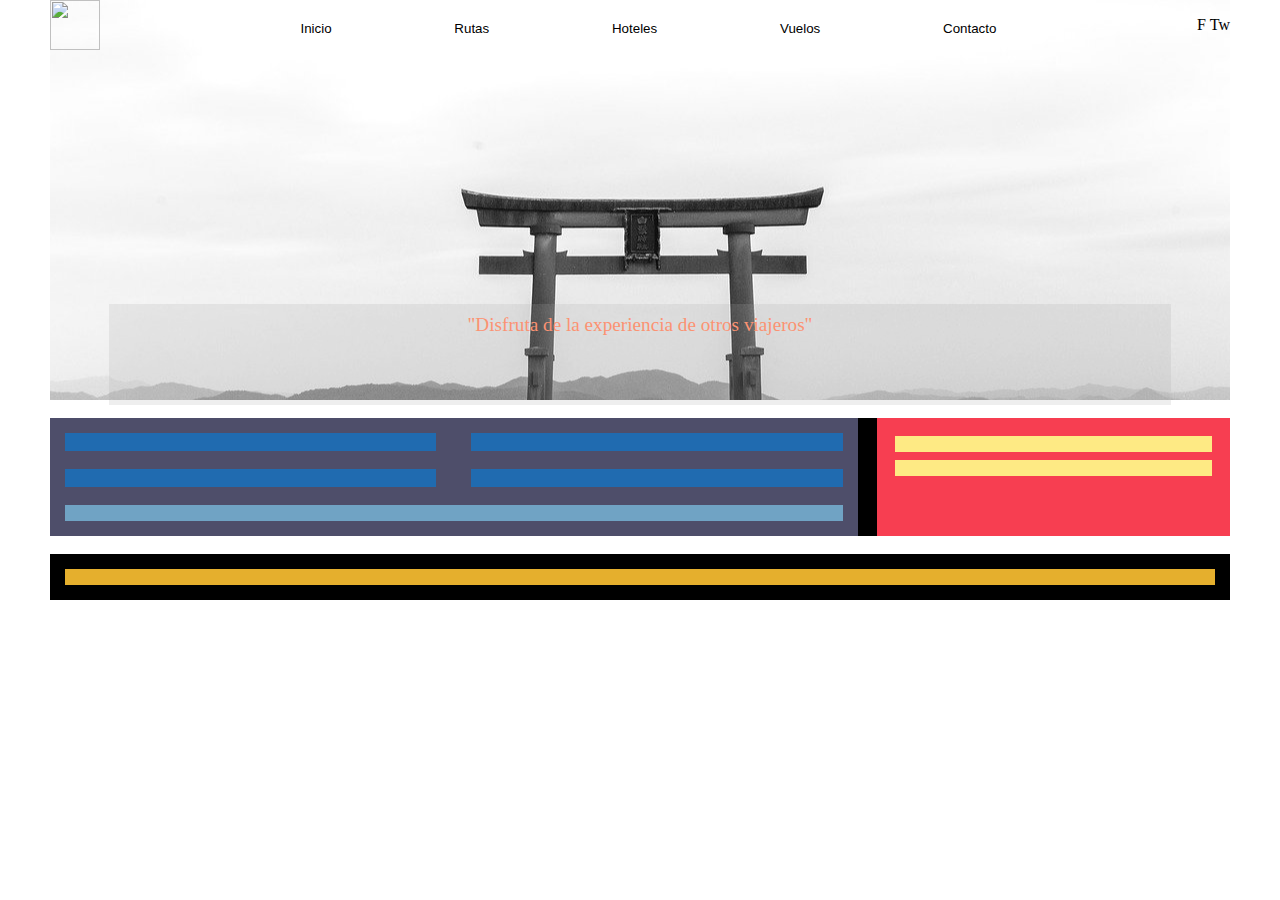
==== Level2/index.html @ e60f92c8 "Add Levels 1 and 2 to Sprint 1" ====
<!DOCTYPE html>
<html>
  <head>
    <meta name="viewport" content="width=device-width, initial-scale=1">
    <link rel="stylesheet" href="styles.css"/>
  </head>
    <body>

                <div class="orange-box">
                    <div class="orange-content"></div>
                </div>
            </header>

        <div class="container">
            <header class="bkg-img">
                <div class="top-bar">
                    <div class="logo"><img src="/images/logo.png" class="logo" height="50" width="50"></div>
                    <nav class="buttons">
                        <button>Inicio</button>
                        <button>Rutas</button>
                        <button>Hoteles</button>
                        <button>Vuelos</button>
                        <button>Contacto</button>
                    </nav>
                    <nav class="social">
                        <p>F</p>&nbsp;
                        <p>Tw</p>
                    </nav>   
                </div>    
                <div class="transparent-box">
                    <div class="orange-text">
                        <h3>"Disfruta de la experiencia de otros viajeros"</h3>
                    </div>
                </div>
            </header> &nbsp;
            <div class="black-box-2">
                <section class="dark-grey-box">
                    <div class="rows">
                        <article class="dark-blue-content"></article>&nbsp;
                        <article class="dark-blue-content"></article>
                    </div>&nbsp;
                    <div class="rows">
                        <article class="dark-blue-content"></article>&nbsp;
                        <article class="dark-blue-content"></article>
                    </div>&nbsp;
                    <div class="light-blue-content"></div>
                </section>&nbsp;
                <aside class="red-box">
                    <div class="yellow-content"></div>
                    <div class="yellow-content"></div>
                </aside>
            </main> 
            </div>
            &nbsp;
            <footer class="black-box-3">
                <div class="mustard-content"></div>
            </footer>
            
        </div>
    </body>
</html>
---- Level2/styles.css ----
/*  Adapted for Desktop  */

body {
    margin: 0;
    padding: 0;
}
.container {
    max-width: 1200px;
    border-left: solid 50px white;
    border-right: solid 50px white;
}

.logo {
    background: none;
}

.bkg-img {
    background-image: url("images/header.jpg");
    background-position:center;
    width: auto;
    height: 25rem;
}

.top-bar {
    display: flex;
    justify-content: space-between;
    
}

.buttons {
    margin-top: 20px;
    text-align: center;
    width: 60%;
    display: flex;
    justify-content: space-between;
    align-items: flex-start;
}

button {
    background: none;
    border: none;
}

.social {
    display: flex;
}

.transparent-box {
    margin-left: auto;
    margin-right: auto;
    position: relative;
    height: auto;
    background: rgba(169,169,169,0.2);
    padding-bottom: 50px;
    width: 90%;
    margin-top: 250px;
}

.orange-text h3 {
    color: rgb(252, 146, 114);
    padding-top: 10px;
    text-align: center;
    font-family:Georgia, 'Times New Roman', Times, serif;
    font-size: larger;
    font-weight: 200;
}

.black-box-2 {
    display: flex;
    background: black;
}

.dark-grey-box {
    width: 70%;
    background: #4E4E6A;
    justify-content: space-around;  
    padding: 15px
}

.red-box {
    width: 30%;
    display: block;
    text-align: center;
    background: #F73E51;
    padding: 10px;
    border-left: solid black 15px;
}

.rows {
    display: flex;
    gap: 2%;
}

.dark-blue-content {
    background: #206BB0;
    padding: 8px;
    width: 100%;
}

.light-blue-content {
    background: #70A3C4;
    padding: 8px;
}

.yellow-content {
    background: #FEEA84;
    margin: 8px;;
    padding: 8px;
    width: 100;

}

.black-box-3 {
    background: black;
    padding: 15px;
}

.mustard-content {
    background: #E5AF2D;
    padding: 8px;
}

/* LEVEL 1 - Ex2 => Adapted for tablet: */

 @media only screen and (max-width: 720px) {
    .black-box-2 {
        background-color: #FEFF03;
        display: block;
    }

    .dark-grey-box {
        width: auto;
    }

    .red-box {
        border: none;
        width: auto;
    }
} 

/* LEVEL 1 - Ex3 => Adapted for mobile: */

@media only screen and (max-width: 600px) {

    .black-box {
        padding: 35px;
    }

    .dark-blue-box {
        padding: 35px;
        justify-content:space-around;
        flex-direction: column;
        margin-bottom: 20px;
    }

    .logo {
        width: auto;
        padding: 20px;
        margin-bottom: 15px;
    }

    .menu {
        width: auto;
        padding: 20px;
        margin-bottom: 15px;
    }

    .social {
        width: auto;
        padding: 20px;
    }

    .orange-box {
        padding: 40px;
    }

    .orange-content {
        padding: 18px;
    }
    
    .black-box-2 {
        background-color: #FEE228;
        padding: 35px;
        display:block;
        }

    .dark-grey-box {
        background: #0A506F;
        padding: 40px;
        margin-bottom: 40px;;
        width: auto;
    }
        
    .dark-blue-content {
            background-color: #62959C;
            width: auto;
            margin: 8px;
            padding: 18px;
        }
        
        .light-blue-content {
            background-color: #A3DDCB;
            padding: 18px;
            margin: 8px;
        }
        
        .red-box {
            background-color: #FD7B54;
            width: auto;
            padding: 25px;
            border: none;
        }
        
        .yellow-content {
            background-color: #FDB36B;
            margin: 15px;
            padding: 18px;
        }
        
        .black-box-3 {
            padding: 35px;
        }
        .mustard-content {
            background: #FDC764;
            padding: 18px;
        }
    
        .rows {
            flex-direction: column;
        }
}
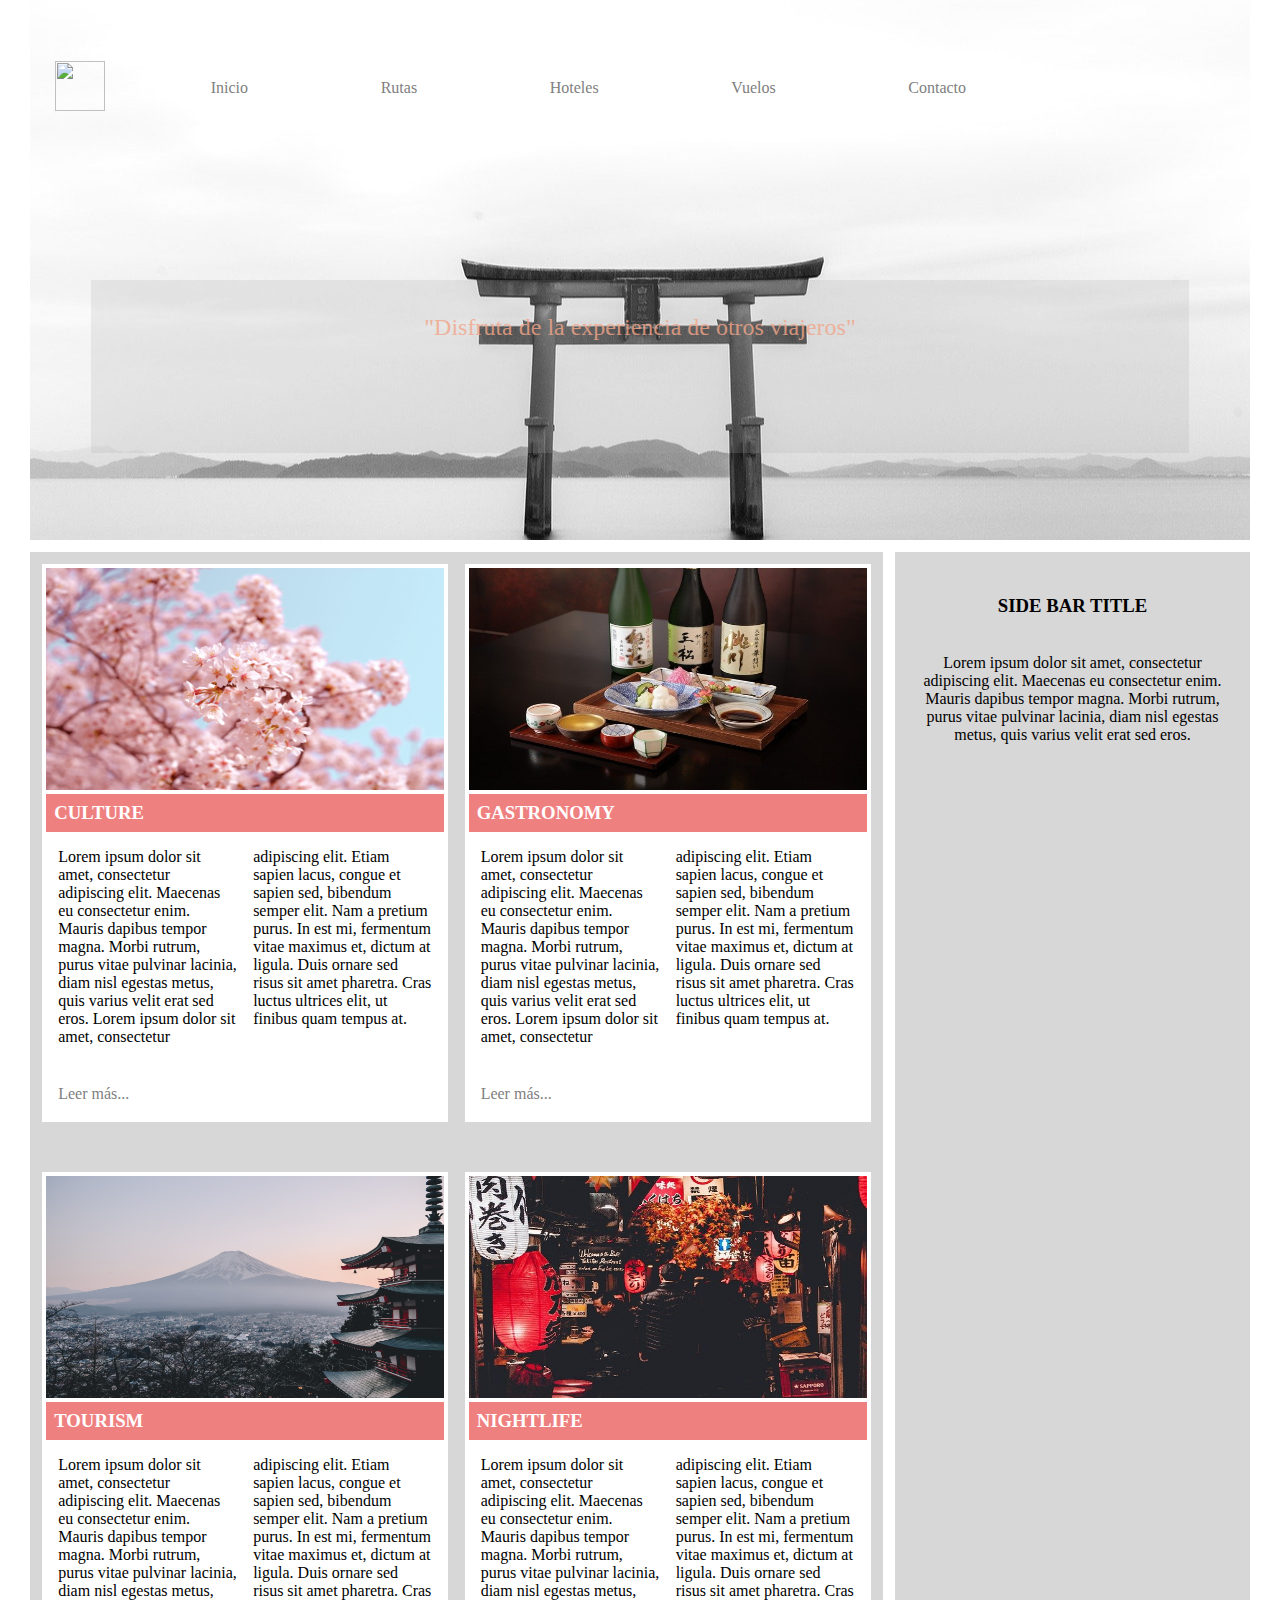
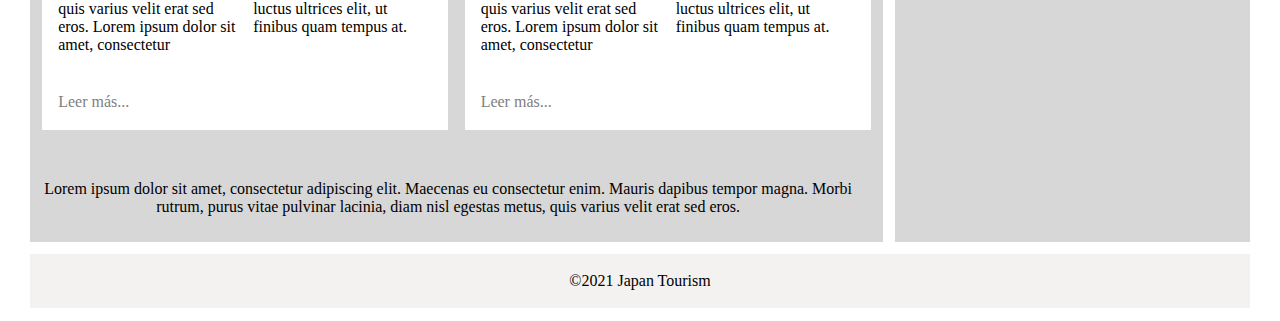
==== commit aa81c571: "update Japanese Tourist Website with content and images" ====
--- a/Level2/index.html
+++ b/Level2/index.html
@@ -3,59 +3,82 @@
   <head>
     <meta name="viewport" content="width=device-width, initial-scale=1">
     <link rel="stylesheet" href="styles.css"/>
+    
   </head>
     <body>
 
-                <div class="orange-box">
-                    <div class="orange-content"></div>
-                </div>
-            </header>
 
         <div class="container">
-            <header class="bkg-img">
-                <div class="top-bar">
+            <header class="header">
+                <div class="nav-bar">
                     <div class="logo"><img src="/images/logo.png" class="logo" height="50" width="50"></div>
-                    <nav class="buttons">
-                        <button>Inicio</button>
-                        <button>Rutas</button>
-                        <button>Hoteles</button>
-                        <button>Vuelos</button>
-                        <button>Contacto</button>
+                    <nav class="nav-links">
+                            <ul class="nav-pages">
+                                <li><a href=""><i class="fa-solid fa-house"></i> Inicio</a></li>
+                                <li><a href=""><i class="fa-solid fa-map"></i> Rutas</a></li>
+                                <li><a href=""><i class="fa-solid fa-square-h"></i> Hoteles</a></li>
+                                <li><a href=""><i class="fa-solid fa-plane"></i> Vuelos</a></li>
+                                <li><a href=""><i class="fa-solid fa-envelope-open"></i> Contacto</a></li>
+                            </ul>
+                            <ul class="nav-social">
+                                <li><a href=""><i class="fa-brands fa-square-facebook"></i></a></li>
+                                <li><a href=""><i class="fa-brands fa-x-twitter"></i></a></li> 
+                            </ul>
                     </nav>
-                    <nav class="social">
-                        <p>F</p>&nbsp;
-                        <p>Tw</p>
-                    </nav>   
-                </div>    
-                <div class="transparent-box">
-                    <div class="orange-text">
-                        <h3>"Disfruta de la experiencia de otros viajeros"</h3>
                     </div>
-                </div>
-            </header> &nbsp;
-            <div class="black-box-2">
-                <section class="dark-grey-box">
-                    <div class="rows">
-                        <article class="dark-blue-content"></article>&nbsp;
-                        <article class="dark-blue-content"></article>
-                    </div>&nbsp;
-                    <div class="rows">
-                        <article class="dark-blue-content"></article>&nbsp;
-                        <article class="dark-blue-content"></article>
-                    </div>&nbsp;
-                    <div class="light-blue-content"></div>
-                </section>&nbsp;
-                <aside class="red-box">
-                    <div class="yellow-content"></div>
-                    <div class="yellow-content"></div>
-                </aside>
-            </main> 
-            </div>
-            &nbsp;
-            <footer class="black-box-3">
-                <div class="mustard-content"></div>
-            </footer>
+                    <div class="slogan-box">
+                        <div class="slogan-text">
+                            <h3>"Disfruta de la experiencia de otros viajeros"</h3>
+                        </div>
+                    </div>
+                </header>
             
+                <main class="content-container">
+                        <div class="article-container"> 
+                            <div class="articles">
+                                <img src="./images/sakura.jpg" width="100%" height="40%" alt="" >
+                                <h3 class="content-title">CULTURE</h3>
+                                <p class="content-text">Lorem ipsum dolor sit amet, consectetur adipiscing elit. Maecenas eu consectetur enim. Mauris dapibus tempor magna. Morbi rutrum, purus vitae pulvinar lacinia, diam nisl egestas metus, quis varius velit erat sed eros. Lorem ipsum dolor sit amet, consectetur adipiscing elit. Etiam sapien lacus, congue et sapien sed, bibendum semper elit. Nam a pretium purus. In est mi, fermentum vitae maximus et, dictum at ligula. Duis ornare sed risus sit amet pharetra. Cras luctus ultrices elit, ut finibus quam tempus at.</p>
+                                <a href="" class="read-more">Leer más...</a>
+                            </div>
+                            <div class="articles">
+                                <img src="./images/comida.jpg" width="100%" height="40%" alt="">
+                                <h3 class="content-title">GASTRONOMY</h3>
+                                <p class="content-text">Lorem ipsum dolor sit amet, consectetur adipiscing elit. Maecenas eu consectetur enim. Mauris dapibus tempor magna. Morbi rutrum, purus vitae pulvinar lacinia, diam nisl egestas metus, quis varius velit erat sed eros. Lorem ipsum dolor sit amet, consectetur adipiscing elit. Etiam sapien lacus, congue et sapien sed, bibendum semper elit. Nam a pretium purus. In est mi, fermentum vitae maximus et, dictum at ligula. Duis ornare sed risus sit amet pharetra. Cras luctus ultrices elit, ut finibus quam tempus at.</p>
+                                <a href="" class="read-more">Leer más...</a>
+                            </div>
+                            <div class="articles">
+                                <img src="./images/fuji.jpg" width="100%" height="40%" alt="">
+                                <h3 class="content-title">TOURISM</h3>
+                                <p class="content-text">Lorem ipsum dolor sit amet, consectetur adipiscing elit. Maecenas eu consectetur enim. Mauris dapibus tempor magna. Morbi rutrum, purus vitae pulvinar lacinia, diam nisl egestas metus, quis varius velit erat sed eros. Lorem ipsum dolor sit amet, consectetur adipiscing elit. Etiam sapien lacus, congue et sapien sed, bibendum semper elit. Nam a pretium purus. In est mi, fermentum vitae maximus et, dictum at ligula. Duis ornare sed risus sit amet pharetra. Cras luctus ultrices elit, ut finibus quam tempus at.</p>
+                                <a href="" class="read-more">Leer más...</a>
+                            </div>
+                            <div class="articles">
+                                <img src="./images/noche.jpg" width="100%" height="40%" alt="">
+                                <h3 class="content-title">NIGHTLIFE</h3>
+                                <p class="content-text">Lorem ipsum dolor sit amet, consectetur adipiscing elit. Maecenas eu consectetur enim. Mauris dapibus tempor magna. Morbi rutrum, purus vitae pulvinar lacinia, diam nisl egestas metus, quis varius velit erat sed eros. Lorem ipsum dolor sit amet, consectetur adipiscing elit. Etiam sapien lacus, congue et sapien sed, bibendum semper elit. Nam a pretium purus. In est mi, fermentum vitae maximus et, dictum at ligula. Duis ornare sed risus sit amet pharetra. Cras luctus ultrices elit, ut finibus quam tempus at.</p>
+                                <a href="" class="read-more">Leer más...</a>
+                            </div>
+                            <div>
+                                <p class="bottom-text">Lorem ipsum dolor sit amet, consectetur adipiscing elit. Maecenas eu consectetur enim. Mauris dapibus tempor magna. Morbi rutrum, purus vitae pulvinar lacinia, diam nisl egestas metus, quis varius velit erat sed eros. </p>
+                            </div>
+                        </div>
+                        
+                
+                    <div class="side-bar">
+                        <h3 class="side-bar-title">SIDE BAR TITLE</h3>
+                        <p class="side-bar-text">Lorem ipsum dolor sit amet, consectetur adipiscing elit. Maecenas eu consectetur enim. Mauris dapibus tempor magna. Morbi rutrum, purus vitae pulvinar lacinia, diam nisl egestas metus, quis varius velit erat sed eros.</p>
+                    </div>
+                </main>
+    
+        <footer class="footer">
+            <p>©2021 Japan Tourism</p>
+        </footer>
         </div>
+            
+                    
+            
+        
     </body>
+    <script src="https://kit.fontawesome.com/e52fd7f597.js" crossorigin="anonymous"></script>
 </html>--- a/Level2/styles.css
+++ b/Level2/styles.css
@@ -1,231 +1,165 @@
-/*  Adapted for Desktop  */
+body {
+  margin: 0;
+  padding: 0;
+}
 
-body {
-    margin: 0;
-    padding: 0;
+ul {
+  list-style-type: none;
 }
+
 .container {
-    max-width: 1200px;
-    border-left: solid 50px white;
-    border-right: solid 50px white;
+  padding: 0 30px 0 30px;
+  margin: 0 0 1% 0;
 }
 
 .logo {
-    background: none;
+  background: none;
+  margin-left: 2%;
 }
 
-.bkg-img {
-    background-image: url("images/header.jpg");
-    background-position:center;
-    width: auto;
-    height: 25rem;
+.header {
+  background-image: url("images/header.jpg");
+  background-repeat: no-repeat;
+  background-position: 50% 50%;
+  background-size: auto;
+  height: 60vh;
 }
 
-.top-bar {
-    display: flex;
-    justify-content: space-between;
-    
+.nav-bar {
+  display: flex;
+  justify-content: space-between;
+  padding-top: 5%;
 }
 
-.buttons {
-    margin-top: 20px;
-    text-align: center;
-    width: 60%;
-    display: flex;
-    justify-content: space-between;
-    align-items: flex-start;
+a {
+  text-decoration: none;
+  color: #808080;
+}
+a:hover {
+  text-decoration: underline;
+}
+
+.nav-links {
+  text-decoration: none;
+  text-align: center;
+  display: flex;
+  width: 100%;
+  color: #808080;
+}
+
+.nav-pages {
+  display: flex;
+  align-items: center;
+  justify-content: space-around;
+  width: 100%;
+}
+
+.nav-social {
+  display: flex;
+  align-items: center;
+  justify-content: center;
+  gap: 5%;
+  width: 20%;
 }
 
 button {
-    background: none;
-    border: none;
+  background: none;
+  border: none;
 }
 
-.social {
-    display: flex;
+.slogan-box {
+  display: flex;
+  justify-content: center;
+  margin: 165px auto 0 auto;
+  width: 90%;
+  height: 32%;
+  background: rgba(169, 169, 169, 0.2);
 }
 
-.transparent-box {
-    margin-left: auto;
-    margin-right: auto;
-    position: relative;
-    height: auto;
-    background: rgba(169,169,169,0.2);
-    padding-bottom: 50px;
-    width: 90%;
-    margin-top: 250px;
+.slogan-text h3 {
+  color: #f1a68a;
+  opacity: 0.8;
+  padding-top: 10px;
+  text-align: center;
+  font-family: Georgia, "Times New Roman", Times, serif;
+  font-size: x-large;
+  font-weight: 200;
 }
 
-.orange-text h3 {
-    color: rgb(252, 146, 114);
-    padding-top: 10px;
-    text-align: center;
-    font-family:Georgia, 'Times New Roman', Times, serif;
-    font-size: larger;
-    font-weight: 200;
+.content-container {
+  display: flex;
+  flex-direction: row;
+  gap: 1%;
+  margin: 1% 0 0 0;
 }
 
-.black-box-2 {
-    display: flex;
-    background: black;
+.article-container {
+  display: grid;
+  grid-template-columns: auto auto;
+  grid-template-rows: auto auto 100px;
+  gap: 2%;
+  background-color: #d8d7d7;
+  padding: 1%;
+  width: 70%;
+  height: 100%;
 }
 
-.dark-grey-box {
-    width: 70%;
-    background: #4E4E6A;
-    justify-content: space-around;  
-    padding: 15px
+.articles {
+  padding: 1% 1% 0 1%;
+  background-color: white;
+  height: 95%;
 }
 
-.red-box {
-    width: 30%;
-    display: block;
-    text-align: center;
-    background: #F73E51;
-    padding: 10px;
-    border-left: solid black 15px;
+.content-title {
+  color: white;
+  background-color: #ef8080;
+  padding: 2%;
+  margin: 0 0;
 }
 
-.rows {
-    display: flex;
-    gap: 2%;
+.content-text {
+  columns: 2;
+  padding: 0 3%;
+  margin-bottom: 10%;
 }
 
-.dark-blue-content {
-    background: #206BB0;
-    padding: 8px;
-    width: 100%;
+.read-more {
+  margin-left: 3%;
 }
 
-.light-blue-content {
-    background: #70A3C4;
-    padding: 8px;
+.bottom-text {
+  text-align: center;
+  margin-top: 0;
+  grid-column: 3 / span 2;
+  width: 200%;
 }
 
-.yellow-content {
-    background: #FEEA84;
-    margin: 8px;;
-    padding: 8px;
-    width: 100;
-
+.side-bar {
+  background-color: #d8d7d7;
+  width: 30%;
+  text-align: center;
+  padding-top: 2%;
 }
 
-.black-box-3 {
-    background: black;
-    padding: 15px;
+.side-bar-title {
+  font-weight: bold;
 }
 
-.mustard-content {
-    background: #E5AF2D;
-    padding: 8px;
+.side-bar-text {
+  padding: 5%;
 }
 
-/* LEVEL 1 - Ex2 => Adapted for tablet: */
+.footer {
+  background-color: #f4f1f1;
+  text-align: center;
+  padding: 2px;
+  margin-top: 1%;
+}
 
- @media only screen and (max-width: 720px) {
-    .black-box-2 {
-        background-color: #FEFF03;
-        display: block;
-    }
-
-    .dark-grey-box {
-        width: auto;
-    }
-
-    .red-box {
-        border: none;
-        width: auto;
-    }
-} 
-
-/* LEVEL 1 - Ex3 => Adapted for mobile: */
-
-@media only screen and (max-width: 600px) {
-
-    .black-box {
-        padding: 35px;
-    }
-
-    .dark-blue-box {
-        padding: 35px;
-        justify-content:space-around;
-        flex-direction: column;
-        margin-bottom: 20px;
-    }
-
-    .logo {
-        width: auto;
-        padding: 20px;
-        margin-bottom: 15px;
-    }
-
-    .menu {
-        width: auto;
-        padding: 20px;
-        margin-bottom: 15px;
-    }
-
-    .social {
-        width: auto;
-        padding: 20px;
-    }
-
-    .orange-box {
-        padding: 40px;
-    }
-
-    .orange-content {
-        padding: 18px;
-    }
-    
-    .black-box-2 {
-        background-color: #FEE228;
-        padding: 35px;
-        display:block;
-        }
-
-    .dark-grey-box {
-        background: #0A506F;
-        padding: 40px;
-        margin-bottom: 40px;;
-        width: auto;
-    }
-        
-    .dark-blue-content {
-            background-color: #62959C;
-            width: auto;
-            margin: 8px;
-            padding: 18px;
-        }
-        
-        .light-blue-content {
-            background-color: #A3DDCB;
-            padding: 18px;
-            margin: 8px;
-        }
-        
-        .red-box {
-            background-color: #FD7B54;
-            width: auto;
-            padding: 25px;
-            border: none;
-        }
-        
-        .yellow-content {
-            background-color: #FDB36B;
-            margin: 15px;
-            padding: 18px;
-        }
-        
-        .black-box-3 {
-            padding: 35px;
-        }
-        .mustard-content {
-            background: #FDC764;
-            padding: 18px;
-        }
-    
-        .rows {
-            flex-direction: column;
-        }
-}+/* MOBILES */
+@media (max-width: 767px) {
+  .nav-bar {
+    flex-direction: column;
+    align-items: center;
+  }
+}
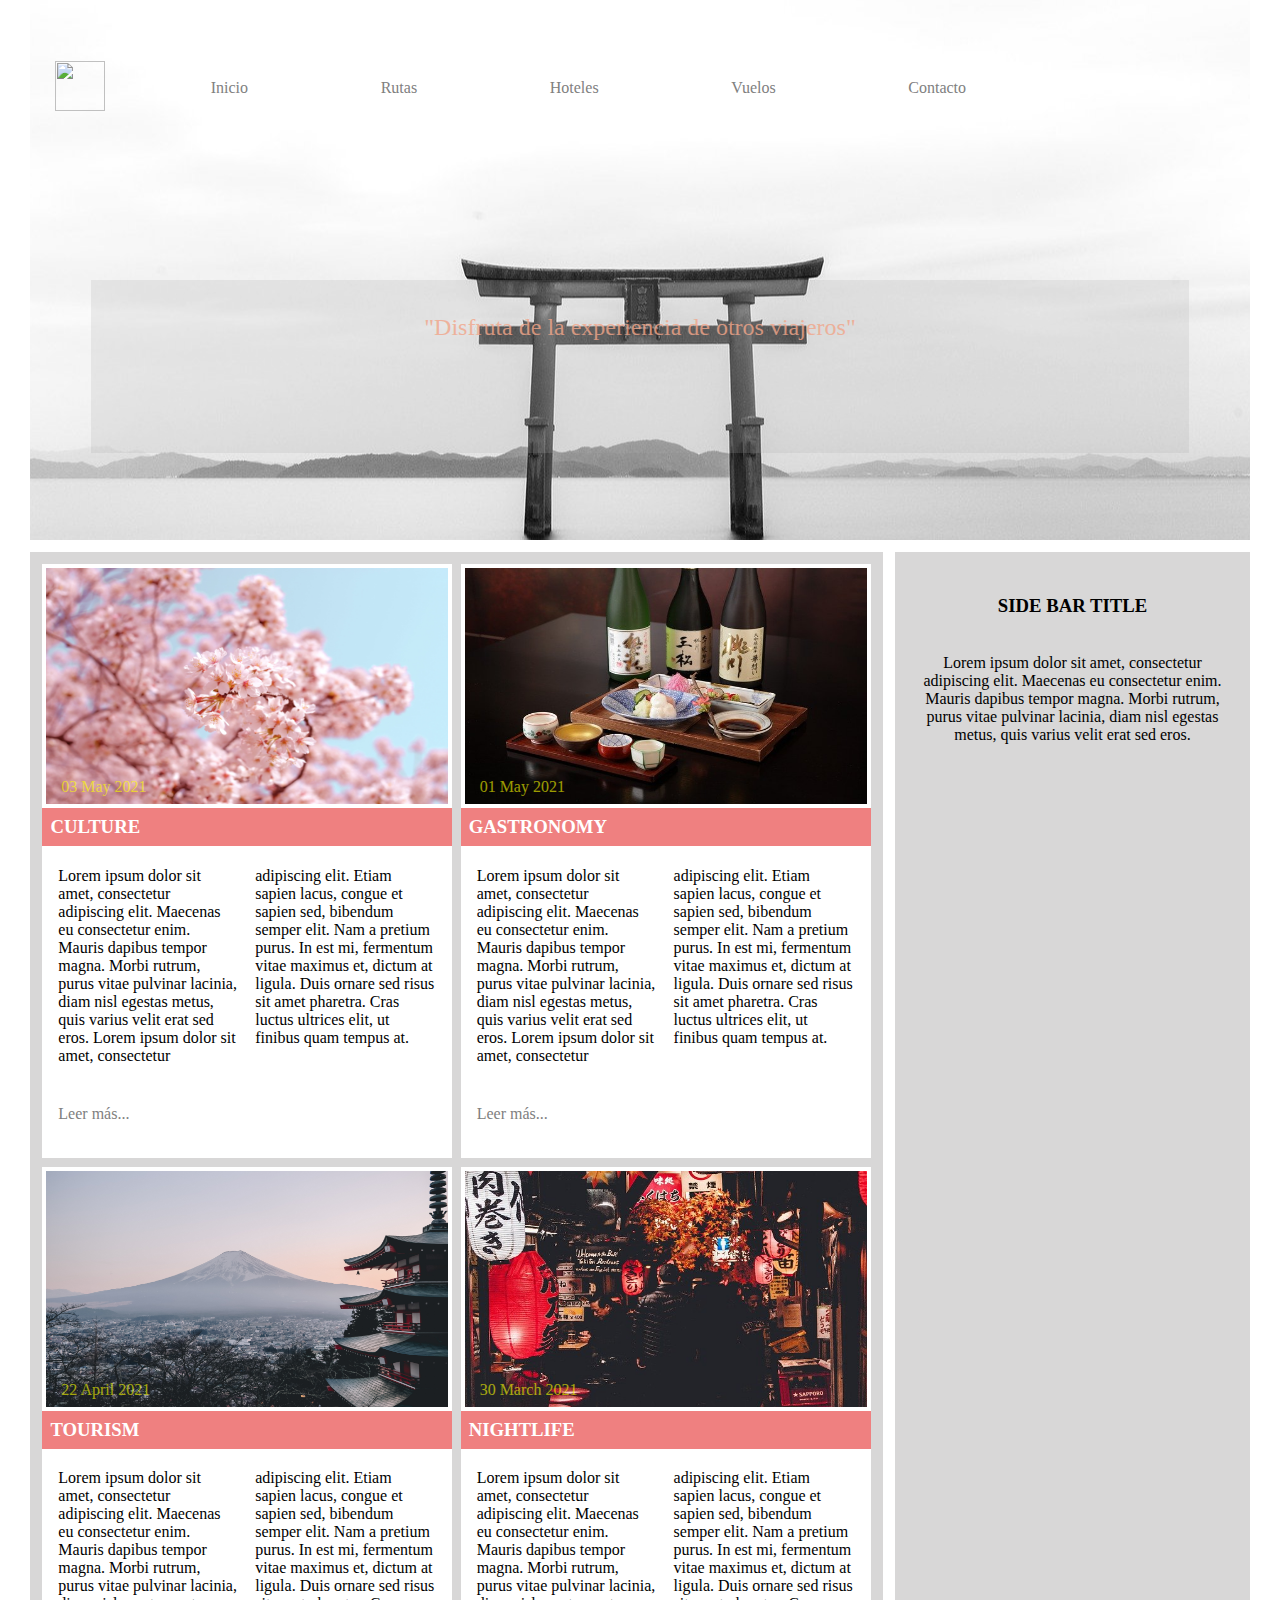
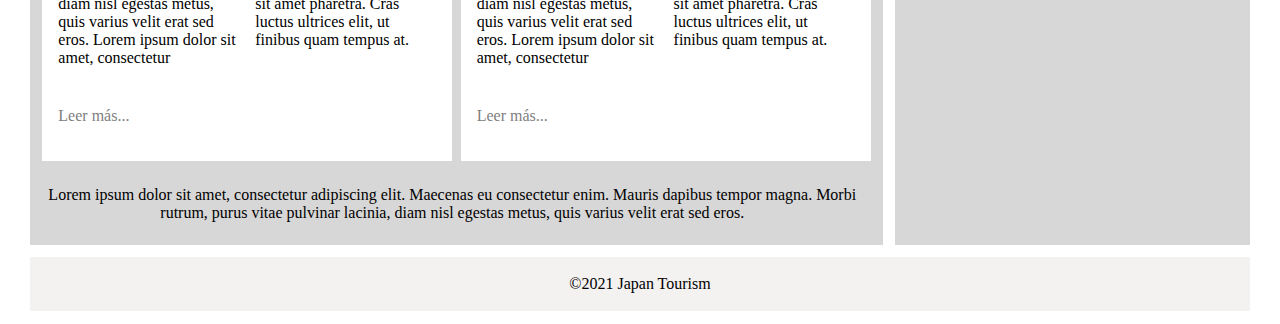
==== commit 1866b7ad: "add media queries" ====
--- a/Level2/index.html
+++ b/Level2/index.html
@@ -37,27 +37,39 @@
                         <div class="article-container"> 
                             <div class="articles">
                                 <img src="./images/sakura.jpg" width="100%" height="40%" alt="" >
+                                <div class="photo-date">03 May 2021</div>
                                 <h3 class="content-title">CULTURE</h3>
                                 <p class="content-text">Lorem ipsum dolor sit amet, consectetur adipiscing elit. Maecenas eu consectetur enim. Mauris dapibus tempor magna. Morbi rutrum, purus vitae pulvinar lacinia, diam nisl egestas metus, quis varius velit erat sed eros. Lorem ipsum dolor sit amet, consectetur adipiscing elit. Etiam sapien lacus, congue et sapien sed, bibendum semper elit. Nam a pretium purus. In est mi, fermentum vitae maximus et, dictum at ligula. Duis ornare sed risus sit amet pharetra. Cras luctus ultrices elit, ut finibus quam tempus at.</p>
-                                <a href="" class="read-more">Leer más...</a>
+                                <div class="read-more-container">
+                                    <a href="" class="read-more">Leer más...</a>
+                                </div>
                             </div>
                             <div class="articles">
                                 <img src="./images/comida.jpg" width="100%" height="40%" alt="">
+                                <div class="photo-date">01 May 2021</div>
                                 <h3 class="content-title">GASTRONOMY</h3>
                                 <p class="content-text">Lorem ipsum dolor sit amet, consectetur adipiscing elit. Maecenas eu consectetur enim. Mauris dapibus tempor magna. Morbi rutrum, purus vitae pulvinar lacinia, diam nisl egestas metus, quis varius velit erat sed eros. Lorem ipsum dolor sit amet, consectetur adipiscing elit. Etiam sapien lacus, congue et sapien sed, bibendum semper elit. Nam a pretium purus. In est mi, fermentum vitae maximus et, dictum at ligula. Duis ornare sed risus sit amet pharetra. Cras luctus ultrices elit, ut finibus quam tempus at.</p>
-                                <a href="" class="read-more">Leer más...</a>
+                                <div class="read-more-container">
+                                    <a href="" class="read-more">Leer más...</a>
+                                </div>
                             </div>
                             <div class="articles">
                                 <img src="./images/fuji.jpg" width="100%" height="40%" alt="">
+                                <div class="photo-date">22 April 2021</div>
                                 <h3 class="content-title">TOURISM</h3>
                                 <p class="content-text">Lorem ipsum dolor sit amet, consectetur adipiscing elit. Maecenas eu consectetur enim. Mauris dapibus tempor magna. Morbi rutrum, purus vitae pulvinar lacinia, diam nisl egestas metus, quis varius velit erat sed eros. Lorem ipsum dolor sit amet, consectetur adipiscing elit. Etiam sapien lacus, congue et sapien sed, bibendum semper elit. Nam a pretium purus. In est mi, fermentum vitae maximus et, dictum at ligula. Duis ornare sed risus sit amet pharetra. Cras luctus ultrices elit, ut finibus quam tempus at.</p>
-                                <a href="" class="read-more">Leer más...</a>
+                                <div class="read-more-container">
+                                    <a href="" class="read-more">Leer más...</a>
+                                </div>
                             </div>
                             <div class="articles">
-                                <img src="./images/noche.jpg" width="100%" height="40%" alt="">
+                                <img src="./images/noche.jpg" class="content-image" width="100%" height="40%" alt="">
+                                <div class="photo-date">30 March 2021</div>
                                 <h3 class="content-title">NIGHTLIFE</h3>
                                 <p class="content-text">Lorem ipsum dolor sit amet, consectetur adipiscing elit. Maecenas eu consectetur enim. Mauris dapibus tempor magna. Morbi rutrum, purus vitae pulvinar lacinia, diam nisl egestas metus, quis varius velit erat sed eros. Lorem ipsum dolor sit amet, consectetur adipiscing elit. Etiam sapien lacus, congue et sapien sed, bibendum semper elit. Nam a pretium purus. In est mi, fermentum vitae maximus et, dictum at ligula. Duis ornare sed risus sit amet pharetra. Cras luctus ultrices elit, ut finibus quam tempus at.</p>
-                                <a href="" class="read-more">Leer más...</a>
+                                <div class="read-more-container">
+                                    <a href="" class="read-more">Leer más...</a>
+                                </div>
                             </div>
                             <div>
                                 <p class="bottom-text">Lorem ipsum dolor sit amet, consectetur adipiscing elit. Maecenas eu consectetur enim. Mauris dapibus tempor magna. Morbi rutrum, purus vitae pulvinar lacinia, diam nisl egestas metus, quis varius velit erat sed eros. </p>
--- a/Level2/styles.css
+++ b/Level2/styles.css
@@ -96,8 +96,8 @@
 .article-container {
   display: grid;
   grid-template-columns: auto auto;
-  grid-template-rows: auto auto 100px;
-  gap: 2%;
+  grid-template-rows: auto auto auto;
+  gap: 1%;
   background-color: #d8d7d7;
   padding: 1%;
   width: 70%;
@@ -107,20 +107,34 @@
 .articles {
   padding: 1% 1% 0 1%;
   background-color: white;
-  height: 95%;
+  height: 100%;
+  position: relative;
+}
+
+.photo-date {
+  color: yellow;
+  position: relative;
+  opacity: 0.6;
+  bottom: 30px;
+  left: 15px;
 }
 
 .content-title {
   color: white;
   background-color: #ef8080;
   padding: 2%;
-  margin: 0 0;
+  margin: 0;
+  position: absolute;
+  top: 41%;
+  left: 0;
+  width: 100%;
+  box-sizing: border-box;
 }
 
 .content-text {
   columns: 2;
   padding: 0 3%;
-  margin-bottom: 10%;
+  margin: 10% 0;
 }
 
 .read-more {
@@ -129,9 +143,10 @@
 
 .bottom-text {
   text-align: center;
-  margin-top: 0;
-  grid-column: 3 / span 2;
+  grid-column: 1 / span 2;
+  grid-row: 3;
   width: 200%;
+  padding-bottom: 5%;
 }
 
 .side-bar {
@@ -158,8 +173,66 @@
 
 /* MOBILES */
 @media (max-width: 767px) {
+  .container {
+    padding: 0 2% 0 2%;
+    margin: 0 0 1% 0;
+  }
+
   .nav-bar {
+    display: flex;
     flex-direction: column;
     align-items: center;
   }
-}
+
+  .nav-pages {
+    display: flex;
+    align-items: start;
+    justify-content: space-between;
+  }
+
+  .slogan-box {
+    height: 35%;
+    margin: 189px auto 0 auto;
+  }
+
+  .article-container {
+    display: flex;
+    flex-direction: column;
+    width: 100%;
+    padding: 0 1%;
+  }
+
+  .content-title {
+    top: 45%;
+  }
+
+  .articles {
+    margin-top: 3%;
+  }
+
+  .content-container {
+    flex-direction: column;
+    align-items: center;
+  }
+
+  .bottom-text {
+    width: 100%;
+  }
+
+  .side-bar {
+    margin: 1% 0;
+    width: 100%;
+  }
+
+  .read-more-container {
+    position: absolute;
+    padding-bottom: 2%;
+    bottom: 0%;
+    width: 100%;
+  }
+
+  .side-bar-text .side-bar-title {
+    margin-top: 0;
+    margin-bottom: 0;
+  }
+}
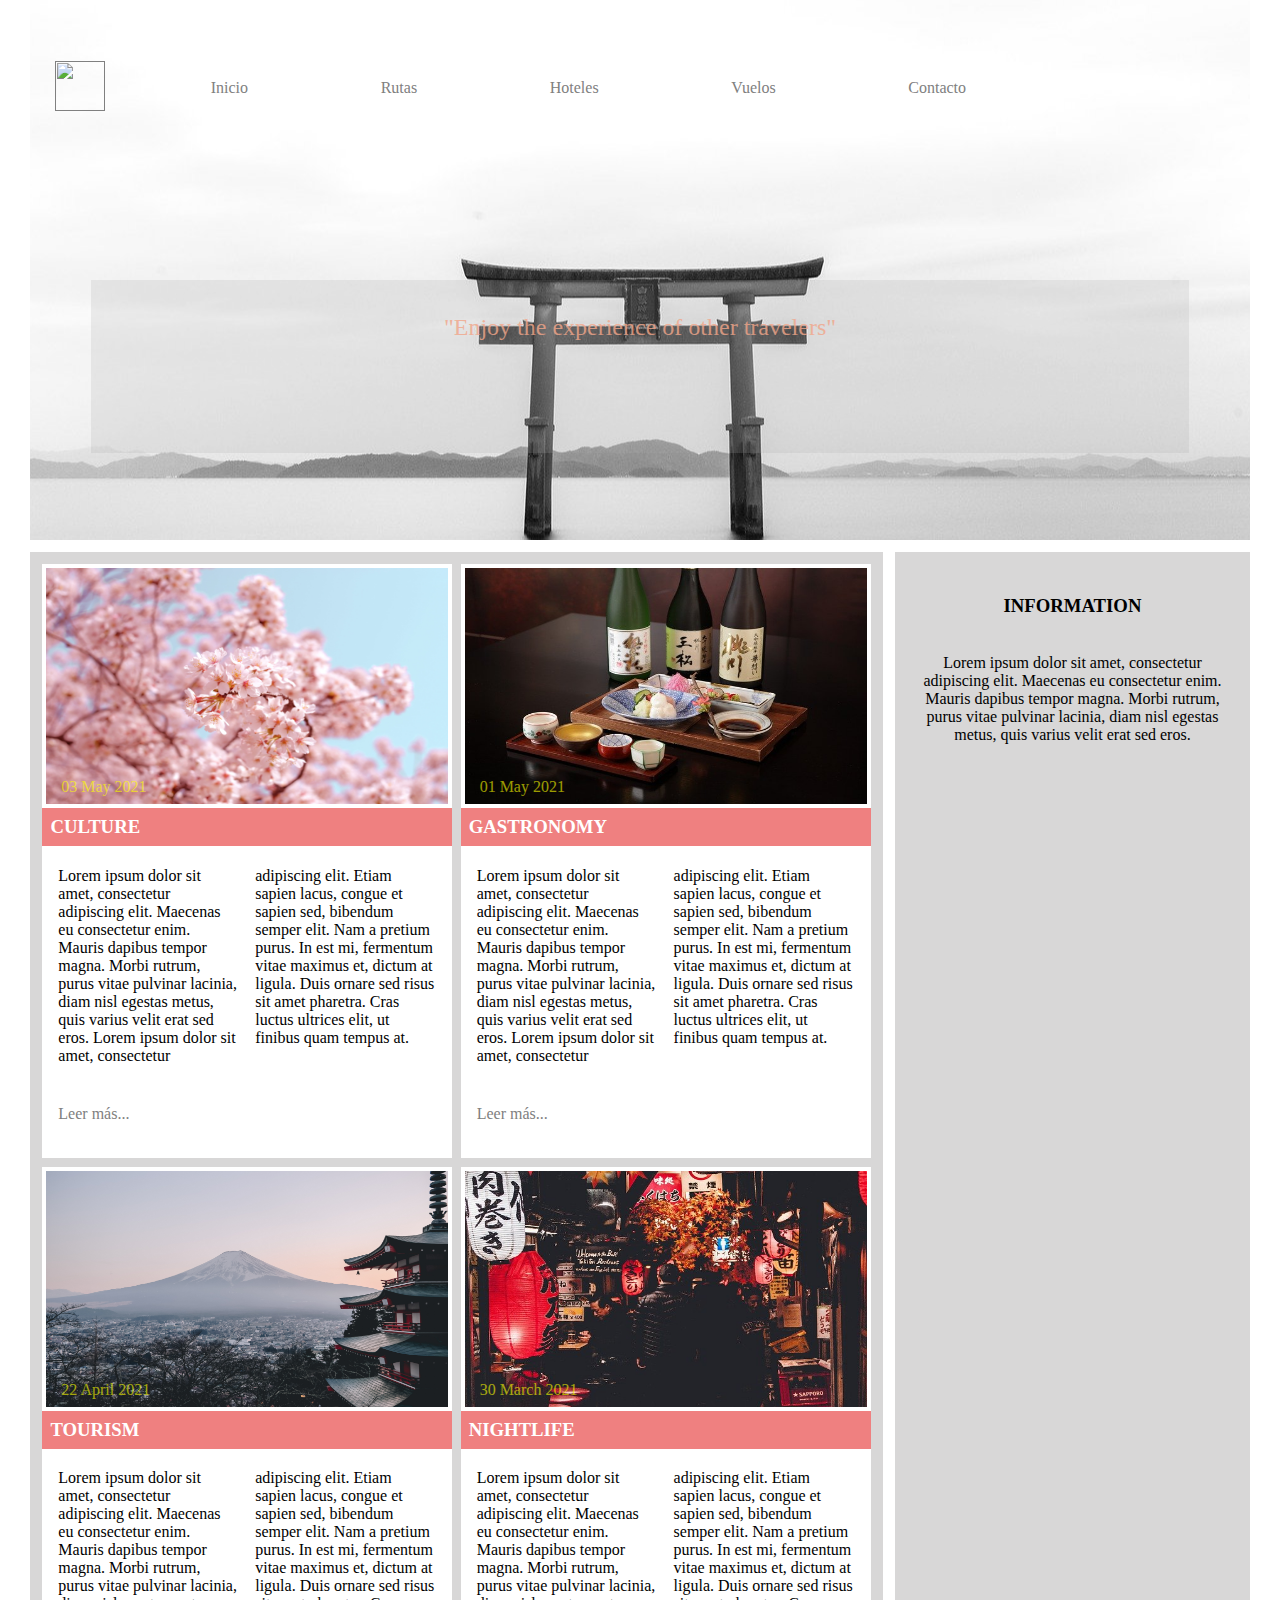
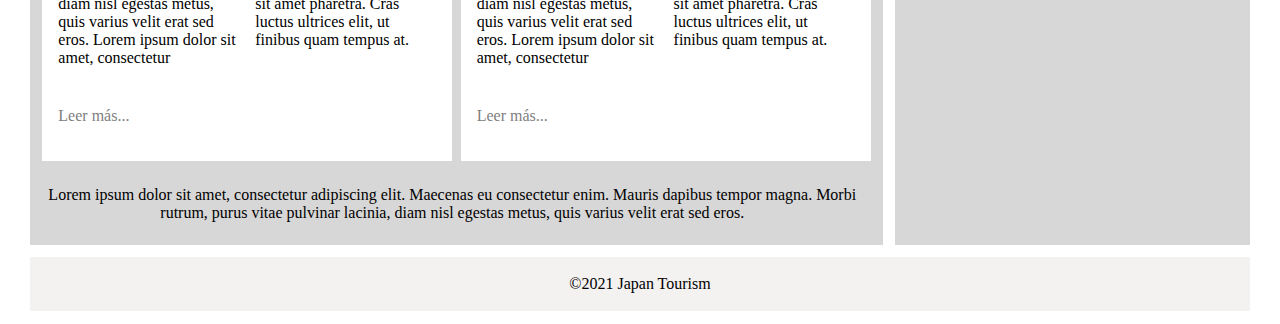
==== commit a7ab8742: "reponsive mobile and change to English" ====
--- a/Level2/index.html
+++ b/Level2/index.html
@@ -11,7 +11,7 @@
         <div class="container">
             <header class="header">
                 <div class="nav-bar">
-                    <div class="logo"><img src="/images/logo.png" class="logo" height="50" width="50"></div>
+                    <div class="logo"><a href=""><img src="/images/logo.png" class="logo" height="50" width="50"></a></div>
                     <nav class="nav-links">
                             <ul class="nav-pages">
                                 <li><a href=""><i class="fa-solid fa-house"></i> Inicio</a></li>
@@ -28,7 +28,7 @@
                     </div>
                     <div class="slogan-box">
                         <div class="slogan-text">
-                            <h3>"Disfruta de la experiencia de otros viajeros"</h3>
+                            <h3>"Enjoy the experience of other travelers"</h3>
                         </div>
                     </div>
                 </header>
@@ -78,7 +78,7 @@
                         
                 
                     <div class="side-bar">
-                        <h3 class="side-bar-title">SIDE BAR TITLE</h3>
+                        <h3 class="side-bar-title">INFORMATION</h3>
                         <p class="side-bar-text">Lorem ipsum dolor sit amet, consectetur adipiscing elit. Maecenas eu consectetur enim. Mauris dapibus tempor magna. Morbi rutrum, purus vitae pulvinar lacinia, diam nisl egestas metus, quis varius velit erat sed eros.</p>
                     </div>
                 </main>
--- a/Level2/styles.css
+++ b/Level2/styles.css
@@ -203,7 +203,7 @@
   }
 
   .content-title {
-    top: 45%;
+    top: 48%;
   }
 
   .articles {
@@ -220,7 +220,7 @@
   }
 
   .side-bar {
-    margin: 1% 0;
+    margin: 2% 0;
     width: 100%;
   }
 
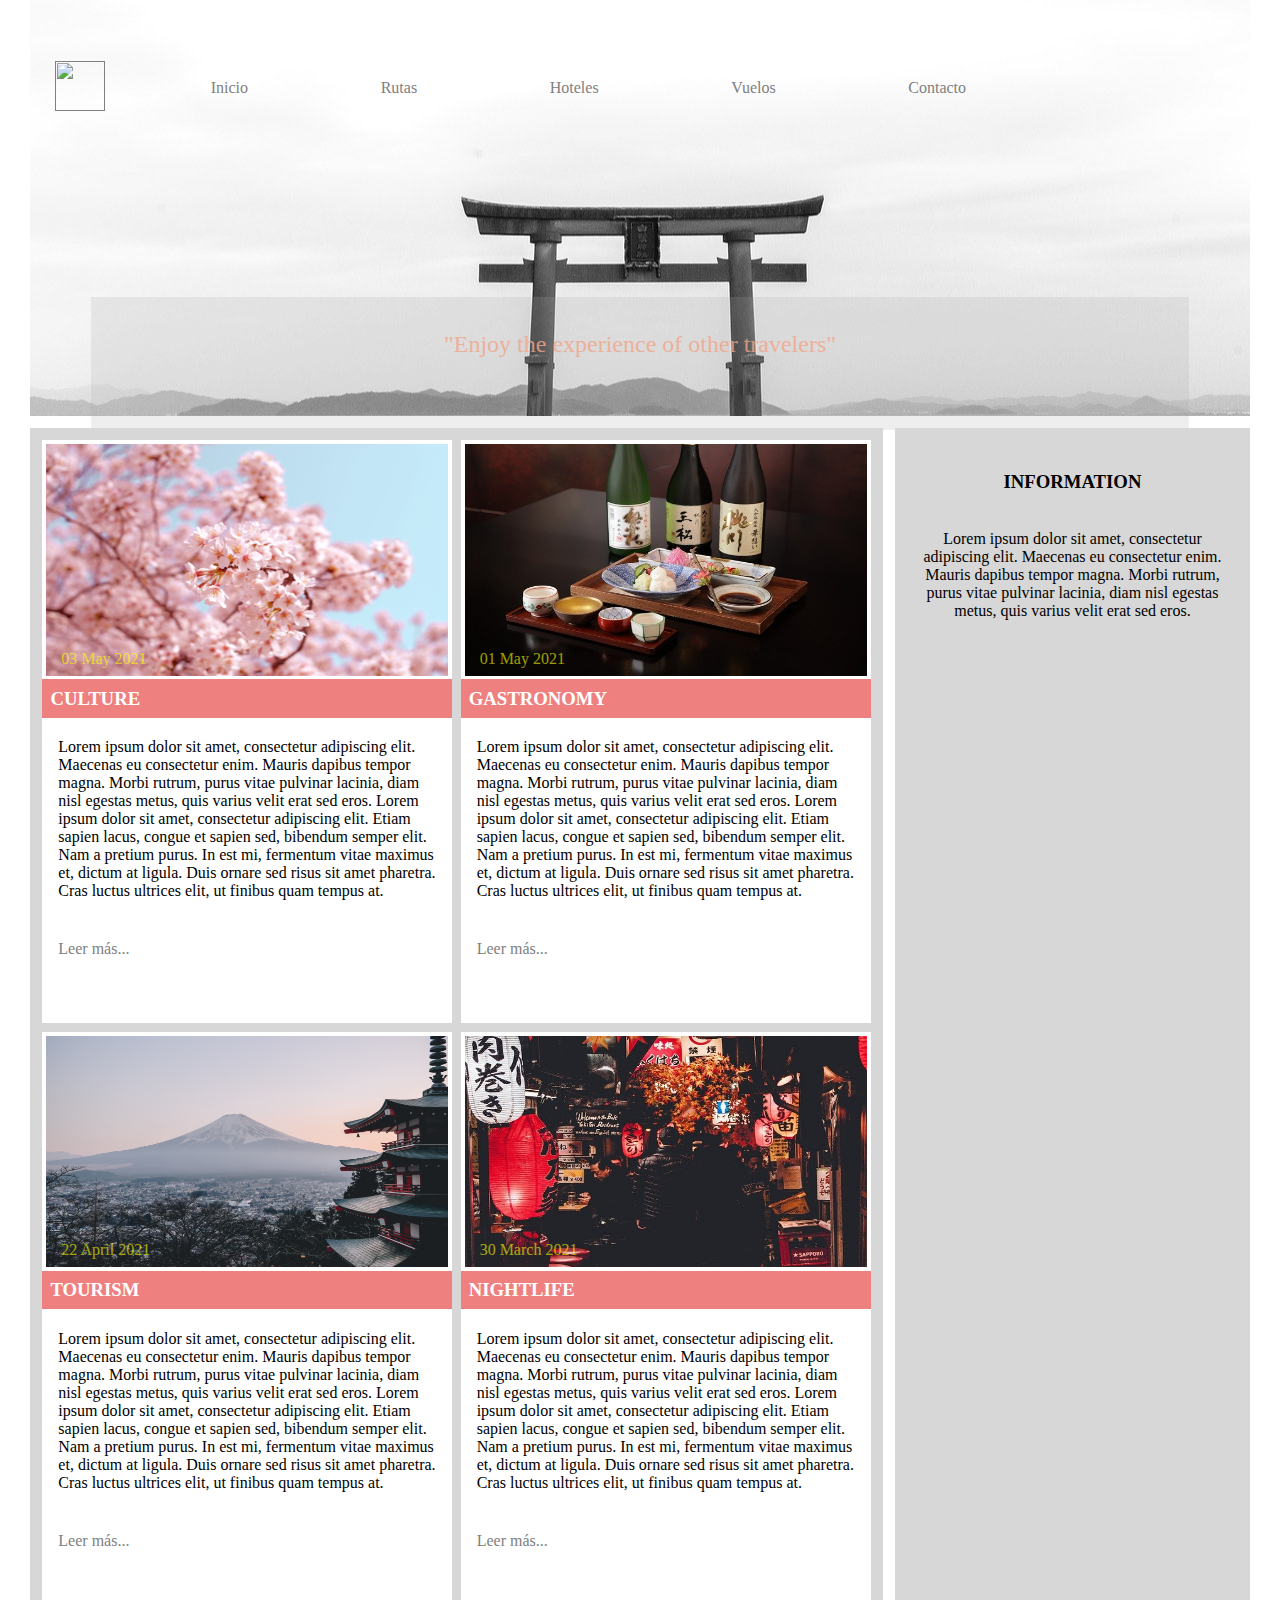
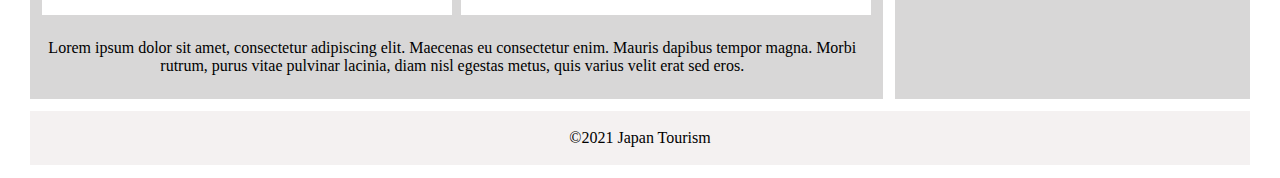
==== commit e5b32da4: "add more media queries" ====
--- a/Level2/index.html
+++ b/Level2/index.html
@@ -66,7 +66,7 @@
                                 <img src="./images/noche.jpg" class="content-image" width="100%" height="40%" alt="">
                                 <div class="photo-date">30 March 2021</div>
                                 <h3 class="content-title">NIGHTLIFE</h3>
-                                <p class="content-text">Lorem ipsum dolor sit amet, consectetur adipiscing elit. Maecenas eu consectetur enim. Mauris dapibus tempor magna. Morbi rutrum, purus vitae pulvinar lacinia, diam nisl egestas metus, quis varius velit erat sed eros. Lorem ipsum dolor sit amet, consectetur adipiscing elit. Etiam sapien lacus, congue et sapien sed, bibendum semper elit. Nam a pretium purus. In est mi, fermentum vitae maximus et, dictum at ligula. Duis ornare sed risus sit amet pharetra. Cras luctus ultrices elit, ut finibus quam tempus at.</p>
+                                <p class="content-text">Lorem ipsum dolor sit amet, consectetur adipiscing elit. Maecenas eu consectetur enim. Mauris dapibus tempor magna. Morbi rutrum, purus vitae pulvinar lacinia, diam nisl egestas metus, quis varius velit erat sed eros. Lorem ipsum dolor sit amet, consectetur adipiscing elit. Etiam sapien lacus, congue et sapien sed, bibendum semper elit. Nam a pretium purus. In est mi, fermentum vitae maximus et, dictum at ligula. Duis ornare sed risus sit amet pharetra. Cras luctus ultrices elit, ut finibus quam tempus at.</span></p>
                                 <div class="read-more-container">
                                     <a href="" class="read-more">Leer más...</a>
                                 </div>
--- a/Level2/styles.css
+++ b/Level2/styles.css
@@ -1,12 +1,17 @@
 body {
   margin: 0;
   padding: 0;
+  overflow-x: hidden;
 }
 
 ul {
   list-style-type: none;
 }
 
+/* 
+  ##Device = Desktops
+  ##Screen = 1281px to higher resolution desktops
+*/
 .container {
   padding: 0 30px 0 30px;
   margin: 0 0 1% 0;
@@ -20,9 +25,9 @@
 .header {
   background-image: url("images/header.jpg");
   background-repeat: no-repeat;
-  background-position: 50% 50%;
+  background-position: 50% 49%;
   background-size: auto;
-  height: 60vh;
+  height: 27rem;
 }
 
 .nav-bar {
@@ -70,9 +75,9 @@
 .slogan-box {
   display: flex;
   justify-content: center;
-  margin: 165px auto 0 auto;
+  margin: 183px auto 0 auto;
   width: 90%;
-  height: 32%;
+  padding-bottom: 50px;
   background: rgba(169, 169, 169, 0.2);
 }
 
@@ -171,68 +176,328 @@
   margin-top: 1%;
 }
 
-/* MOBILES */
-@media (max-width: 767px) {
+/* 
+  ##Device = Laptops, Desktops
+  ##Screen = B/w 1025px to 1280px
+*/
+
+@media (min-width: 1025px) and (max-width: 1280px) {
+  .header {
+    background-image: url("images/header.jpg");
+    background-repeat: no-repeat;
+    background-position: 50% 50%;
+    background-size: auto;
+    height: 26rem;
+  }
+
+  .slogan-box {
+    display: flex;
+    justify-content: center;
+    margin: 182px auto 0 auto;
+    width: 90%;
+    padding-bottom: 48px;
+    background: rgba(169, 169, 169, 0.2);
+  }
+
+  .content-text {
+    columns: 1;
+    padding: 0 3%;
+    margin: 10% 0;
+    overflow: hidden;
+    text-overflow: ellipsis;
+  }
+
+  .read-more-container {
+    margin-bottom: 25px;
+  }
+}
+
+/* 
+  ##Device = Tablets, Ipads (portrait)
+  ##Screen = B/w 768px to 1024px
+*/
+
+@media (min-width: 768px) and (max-width: 1024px) {
   .container {
-    padding: 0 2% 0 2%;
+    padding: 0 10px 0 10px;
     margin: 0 0 1% 0;
   }
 
+  .header {
+    background-image: url("images/header.jpg");
+    background-repeat: no-repeat;
+    background-position: 50% 50%;
+    background-size: auto;
+    height: 26rem;
+  }
+
+  .slogan-box {
+    display: flex;
+    justify-content: center;
+    margin: 193px auto 0 auto;
+    width: 90%;
+    padding-bottom: 48px;
+    background: rgba(169, 169, 169, 0.2);
+  }
+
+  .content-text {
+    columns: 1;
+    padding: 0 3%;
+    margin: 10% 0 0 0;
+    overflow: hidden;
+    text-overflow: ellipsis;
+  }
+}
+
+/* 
+  ##Device = Tablets, Ipads (landscape)
+  ##Screen = B/w 768px to 1024px
+*/
+
+@media (min-width: 768px) and (max-width: 1024px) and (orientation: landscape) {
+  .container {
+    padding: 0 5px 0 5px;
+  }
+
+  .slogan-box {
+    display: flex;
+    justify-content: center;
+    margin: 191px auto 0 auto;
+    width: 90%;
+    padding-bottom: 48px;
+    background: rgba(169, 169, 169, 0.2);
+  }
+
+  .content-text {
+    columns: 1;
+    padding: 0 3% 0 3%;
+    margin: 10% 0 0 0;
+    height: 43%;
+    overflow: hidden;
+    text-overflow: ellipsis;
+  }
+
+  .read-more-container {
+    margin-bottom: 10%;
+  }
+}
+
+/* 
+  ##Device = Low Resolution Tablets, Mobiles (Landscape)
+  ##Screen = B/w 481px to 767px
+*/
+
+@media (min-width: 481px) and (max-width: 767px) and (orientation: landscape) {
+  .container {
+    padding: 0 5px 0 5px;
+  }
+
+  .content-container {
+    display: flex;
+    flex-direction: column;
+    gap: 1%;
+    margin: 1% 0 0 0;
+  }
+
+  .article-container {
+    width: 98%;
+  }
+
+  .slogan-box {
+    display: flex;
+    justify-content: center;
+    margin: 191px auto 0 auto;
+    width: 90%;
+    padding-bottom: 48px;
+    background: rgba(169, 169, 169, 0.2);
+  }
+
+  .content-text {
+    columns: 1;
+    padding: 0 3%;
+    margin: 10% 0 0 0;
+    height: 43%;
+    overflow: hidden;
+    text-overflow: ellipsis;
+  }
+
+  .side-bar {
+    width: 100%;
+    text-align: center;
+    margin-top: 1%;
+    padding-top: 2%;
+  }
+
+  .read-more-container {
+    margin-bottom: 10px;
+  }
+}
+
+/* 
+  ##Device = Most of the Smartphones Mobiles (Portrait)
+  ##Screen = B/w 320px to 479px
+*/
+
+@media (min-width: 320px) and (max-width: 480px) {
+  .container {
+    padding: 0 1px 0 1px;
+  }
+
+  .logo {
+    justify-items: center;
+    margin-left: auto;
+    margin-right: auto;
+  }
+
+  .header {
+    background-image: url("images/header.jpg");
+    background-repeat: no-repeat;
+    background-position: 50% 43%;
+    background-size: 400%;
+    height: 20rem;
+  }
+
   .nav-bar {
+    display: flex;
+    flex-direction: column;
+  }
+
+  a {
+    text-decoration: none;
+    color: #808080;
+  }
+  a:hover {
+    text-decoration: underline;
+  }
+
+  .nav-links {
+    text-decoration: none;
+    text-align: center;
+    display: flex;
+    flex-direction: row;
+    align-items: center;
+    justify-content: center;
+    width: 100%;
+    color: #808080;
+  }
+
+  .nav-pages {
+    align-items: start;
+    width: auto;
+    padding: 0;
+  }
+
+  .nav-social {
     display: flex;
     flex-direction: column;
     align-items: center;
-  }
-
-  .nav-pages {
-    display: flex;
-    align-items: start;
-    justify-content: space-between;
+    justify-content: center;
+    width: auto;
+    padding: 0;
   }
 
   .slogan-box {
-    height: 35%;
-    margin: 189px auto 0 auto;
+    display: flex;
+    justify-content: center;
+    margin: 93px auto 0 auto;
+    width: 90%;
+    padding-bottom: 0px;
+    background: rgba(169, 169, 169, 0.2);
+  }
+
+  .slogan-text h3 {
+    color: #f1a68a;
+    opacity: 0.8;
+    padding-top: 10px;
+    text-align: center;
+    font-family: Georgia, "Times New Roman", Times, serif;
+    font-size: large;
+    font-weight: 200;
+  }
+
+  .content-container {
+    display: flex;
+    flex-direction: column;
+    gap: 1%;
+    margin: 1% 0 0 0;
   }
 
   .article-container {
     display: flex;
     flex-direction: column;
+    gap: 1%;
+    background-color: #d8d7d7;
+    padding: 1%;
+    width: 98%;
+    height: 100%;
+  }
+
+  .articles {
+    padding: 1% 1% 0 1%;
+    margin-top: 1%;
+    background-color: white;
+    height: 100%;
+    position: relative;
+  }
+
+  .photo-date {
+    color: yellow;
+    position: relative;
+    opacity: 0.6;
+    bottom: 30px;
+    left: 15px;
+  }
+
+  .content-title {
+    color: white;
+    background-color: #ef8080;
+    padding: 2%;
+    margin: 0;
+    position: absolute;
+    top: 36%;
+    left: 0;
     width: 100%;
-    padding: 0 1%;
-  }
-
-  .content-title {
-    top: 48%;
-  }
-
-  .articles {
-    margin-top: 3%;
-  }
-
-  .content-container {
-    flex-direction: column;
-    align-items: center;
+    box-sizing: border-box;
+  }
+
+  .content-text {
+    columns: 1;
+    padding: 0 3%;
+    margin: 10% 0;
+  }
+
+  .read-more {
+    margin-left: 3%;
+  }
+
+  .read-more-container {
+    margin-bottom: 10px;
   }
 
   .bottom-text {
+    text-align: center;
     width: 100%;
   }
 
   .side-bar {
-    margin: 2% 0;
+    background-color: #d8d7d7;
     width: 100%;
-  }
-
-  .read-more-container {
-    position: absolute;
-    padding-bottom: 2%;
-    bottom: 0%;
-    width: 100%;
-  }
-
-  .side-bar-text .side-bar-title {
-    margin-top: 0;
+    text-align: center;
+    margin-top: 1%;
     margin-bottom: 0;
   }
-}
+
+  .side-bar-title {
+    font-weight: bold;
+  }
+
+  .side-bar-text {
+    padding: 5%;
+  }
+
+  .footer {
+    background-color: #f4f1f1;
+    text-align: center;
+    padding: 2px;
+  }
+}
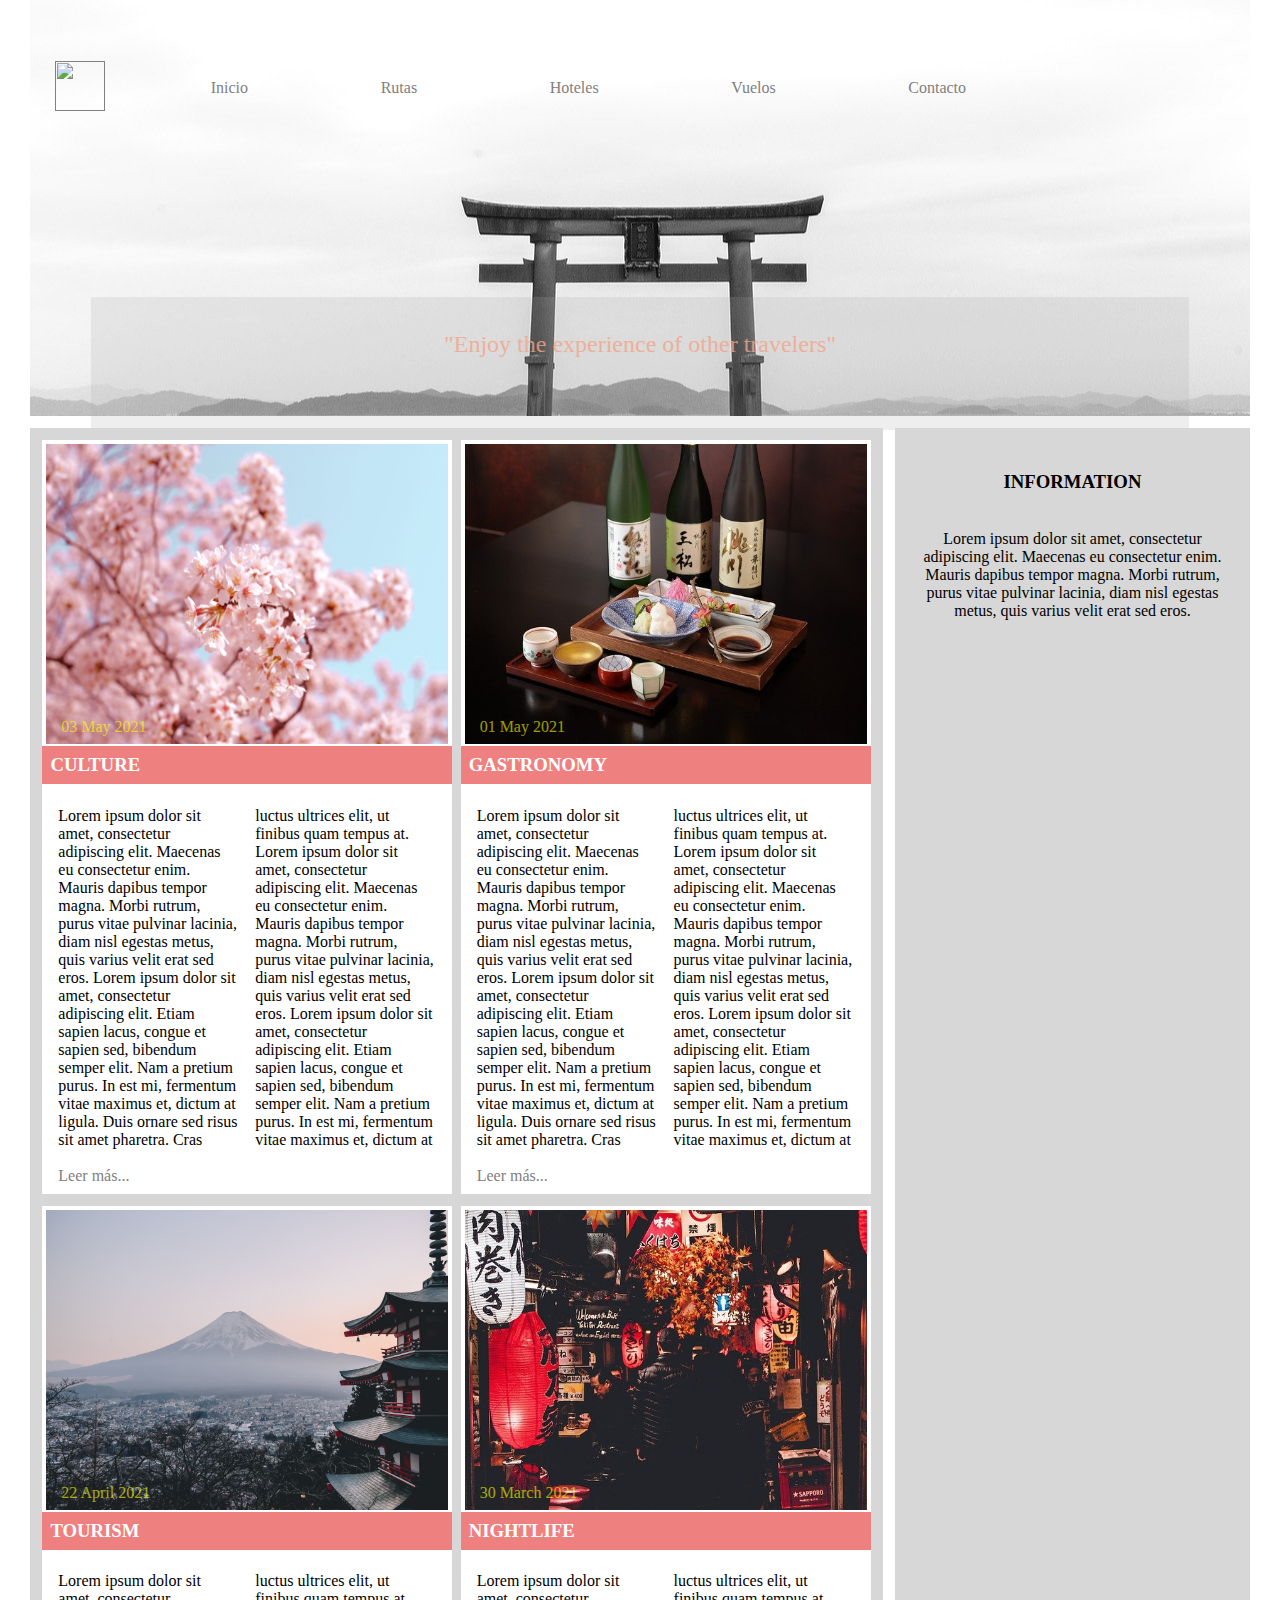
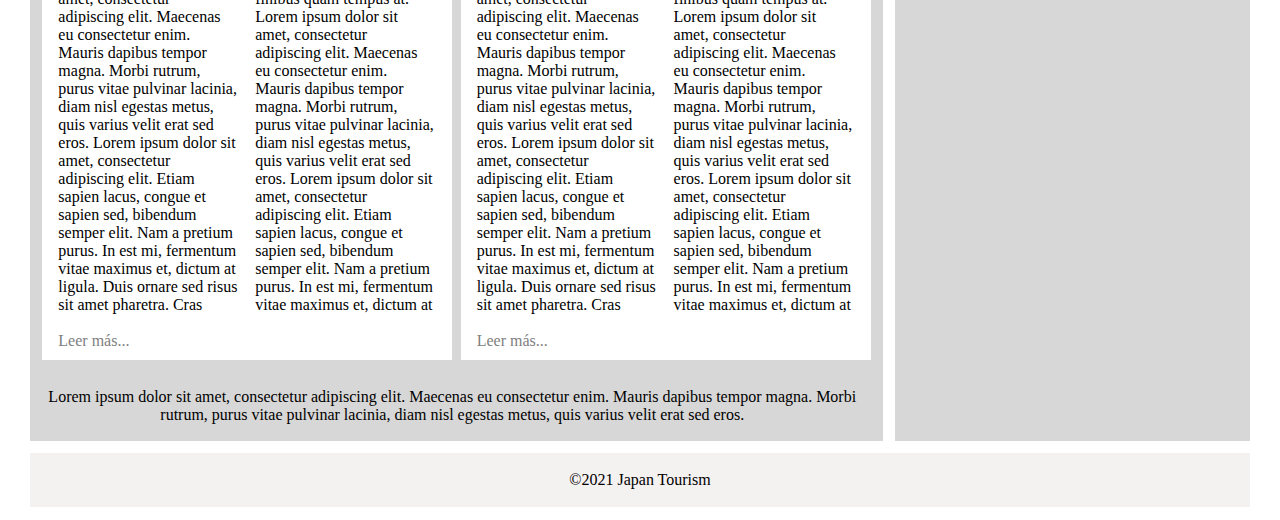
==== commit c40cd6f5: "correct media queries" ====
--- a/Level2/index.html
+++ b/Level2/index.html
@@ -39,7 +39,7 @@
                                 <img src="./images/sakura.jpg" width="100%" height="40%" alt="" >
                                 <div class="photo-date">03 May 2021</div>
                                 <h3 class="content-title">CULTURE</h3>
-                                <p class="content-text">Lorem ipsum dolor sit amet, consectetur adipiscing elit. Maecenas eu consectetur enim. Mauris dapibus tempor magna. Morbi rutrum, purus vitae pulvinar lacinia, diam nisl egestas metus, quis varius velit erat sed eros. Lorem ipsum dolor sit amet, consectetur adipiscing elit. Etiam sapien lacus, congue et sapien sed, bibendum semper elit. Nam a pretium purus. In est mi, fermentum vitae maximus et, dictum at ligula. Duis ornare sed risus sit amet pharetra. Cras luctus ultrices elit, ut finibus quam tempus at.</p>
+                                <p class="content-text">Lorem ipsum dolor sit amet, consectetur adipiscing elit. Maecenas eu consectetur enim. Mauris dapibus tempor magna. Morbi rutrum, purus vitae pulvinar lacinia, diam nisl egestas metus, quis varius velit erat sed eros. Lorem ipsum dolor sit amet, consectetur adipiscing elit. Etiam sapien lacus, congue et sapien sed, bibendum semper elit. Nam a pretium purus. In est mi, fermentum vitae maximus et, dictum at ligula. Duis ornare sed risus sit amet pharetra. Cras luctus ultrices elit, ut finibus quam tempus at. Lorem ipsum dolor sit amet, consectetur adipiscing elit. Maecenas eu consectetur enim. Mauris dapibus tempor magna. Morbi rutrum, purus vitae pulvinar lacinia, diam nisl egestas metus, quis varius velit erat sed eros. Lorem ipsum dolor sit amet, consectetur adipiscing elit. Etiam sapien lacus, congue et sapien sed, bibendum semper elit. Nam a pretium purus. In est mi, fermentum vitae maximus et, dictum at ligula. Duis ornare sed risus sit amet pharetra. Cras luctus ultrices elit, ut finibus quam tempus at.</span></p>
                                 <div class="read-more-container">
                                     <a href="" class="read-more">Leer más...</a>
                                 </div>
@@ -48,7 +48,7 @@
                                 <img src="./images/comida.jpg" width="100%" height="40%" alt="">
                                 <div class="photo-date">01 May 2021</div>
                                 <h3 class="content-title">GASTRONOMY</h3>
-                                <p class="content-text">Lorem ipsum dolor sit amet, consectetur adipiscing elit. Maecenas eu consectetur enim. Mauris dapibus tempor magna. Morbi rutrum, purus vitae pulvinar lacinia, diam nisl egestas metus, quis varius velit erat sed eros. Lorem ipsum dolor sit amet, consectetur adipiscing elit. Etiam sapien lacus, congue et sapien sed, bibendum semper elit. Nam a pretium purus. In est mi, fermentum vitae maximus et, dictum at ligula. Duis ornare sed risus sit amet pharetra. Cras luctus ultrices elit, ut finibus quam tempus at.</p>
+                                <p class="content-text">Lorem ipsum dolor sit amet, consectetur adipiscing elit. Maecenas eu consectetur enim. Mauris dapibus tempor magna. Morbi rutrum, purus vitae pulvinar lacinia, diam nisl egestas metus, quis varius velit erat sed eros. Lorem ipsum dolor sit amet, consectetur adipiscing elit. Etiam sapien lacus, congue et sapien sed, bibendum semper elit. Nam a pretium purus. In est mi, fermentum vitae maximus et, dictum at ligula. Duis ornare sed risus sit amet pharetra. Cras luctus ultrices elit, ut finibus quam tempus at. Lorem ipsum dolor sit amet, consectetur adipiscing elit. Maecenas eu consectetur enim. Mauris dapibus tempor magna. Morbi rutrum, purus vitae pulvinar lacinia, diam nisl egestas metus, quis varius velit erat sed eros. Lorem ipsum dolor sit amet, consectetur adipiscing elit. Etiam sapien lacus, congue et sapien sed, bibendum semper elit. Nam a pretium purus. In est mi, fermentum vitae maximus et, dictum at ligula. Duis ornare sed risus sit amet pharetra. Cras luctus ultrices elit, ut finibus quam tempus at.</p>
                                 <div class="read-more-container">
                                     <a href="" class="read-more">Leer más...</a>
                                 </div>
@@ -57,7 +57,7 @@
                                 <img src="./images/fuji.jpg" width="100%" height="40%" alt="">
                                 <div class="photo-date">22 April 2021</div>
                                 <h3 class="content-title">TOURISM</h3>
-                                <p class="content-text">Lorem ipsum dolor sit amet, consectetur adipiscing elit. Maecenas eu consectetur enim. Mauris dapibus tempor magna. Morbi rutrum, purus vitae pulvinar lacinia, diam nisl egestas metus, quis varius velit erat sed eros. Lorem ipsum dolor sit amet, consectetur adipiscing elit. Etiam sapien lacus, congue et sapien sed, bibendum semper elit. Nam a pretium purus. In est mi, fermentum vitae maximus et, dictum at ligula. Duis ornare sed risus sit amet pharetra. Cras luctus ultrices elit, ut finibus quam tempus at.</p>
+                                <p class="content-text">Lorem ipsum dolor sit amet, consectetur adipiscing elit. Maecenas eu consectetur enim. Mauris dapibus tempor magna. Morbi rutrum, purus vitae pulvinar lacinia, diam nisl egestas metus, quis varius velit erat sed eros. Lorem ipsum dolor sit amet, consectetur adipiscing elit. Etiam sapien lacus, congue et sapien sed, bibendum semper elit. Nam a pretium purus. In est mi, fermentum vitae maximus et, dictum at ligula. Duis ornare sed risus sit amet pharetra. Cras luctus ultrices elit, ut finibus quam tempus at. Lorem ipsum dolor sit amet, consectetur adipiscing elit. Maecenas eu consectetur enim. Mauris dapibus tempor magna. Morbi rutrum, purus vitae pulvinar lacinia, diam nisl egestas metus, quis varius velit erat sed eros. Lorem ipsum dolor sit amet, consectetur adipiscing elit. Etiam sapien lacus, congue et sapien sed, bibendum semper elit. Nam a pretium purus. In est mi, fermentum vitae maximus et, dictum at ligula. Duis ornare sed risus sit amet pharetra. Cras luctus ultrices elit, ut finibus quam tempus at.</p>
                                 <div class="read-more-container">
                                     <a href="" class="read-more">Leer más...</a>
                                 </div>
@@ -66,7 +66,7 @@
                                 <img src="./images/noche.jpg" class="content-image" width="100%" height="40%" alt="">
                                 <div class="photo-date">30 March 2021</div>
                                 <h3 class="content-title">NIGHTLIFE</h3>
-                                <p class="content-text">Lorem ipsum dolor sit amet, consectetur adipiscing elit. Maecenas eu consectetur enim. Mauris dapibus tempor magna. Morbi rutrum, purus vitae pulvinar lacinia, diam nisl egestas metus, quis varius velit erat sed eros. Lorem ipsum dolor sit amet, consectetur adipiscing elit. Etiam sapien lacus, congue et sapien sed, bibendum semper elit. Nam a pretium purus. In est mi, fermentum vitae maximus et, dictum at ligula. Duis ornare sed risus sit amet pharetra. Cras luctus ultrices elit, ut finibus quam tempus at.</span></p>
+                                <p class="content-text">Lorem ipsum dolor sit amet, consectetur adipiscing elit. Maecenas eu consectetur enim. Mauris dapibus tempor magna. Morbi rutrum, purus vitae pulvinar lacinia, diam nisl egestas metus, quis varius velit erat sed eros. Lorem ipsum dolor sit amet, consectetur adipiscing elit. Etiam sapien lacus, congue et sapien sed, bibendum semper elit. Nam a pretium purus. In est mi, fermentum vitae maximus et, dictum at ligula. Duis ornare sed risus sit amet pharetra. Cras luctus ultrices elit, ut finibus quam tempus at. Lorem ipsum dolor sit amet, consectetur adipiscing elit. Maecenas eu consectetur enim. Mauris dapibus tempor magna. Morbi rutrum, purus vitae pulvinar lacinia, diam nisl egestas metus, quis varius velit erat sed eros. Lorem ipsum dolor sit amet, consectetur adipiscing elit. Etiam sapien lacus, congue et sapien sed, bibendum semper elit. Nam a pretium purus. In est mi, fermentum vitae maximus et, dictum at ligula. Duis ornare sed risus sit amet pharetra. Cras luctus ultrices elit, ut finibus quam tempus at.</p>
                                 <div class="read-more-container">
                                     <a href="" class="read-more">Leer más...</a>
                                 </div>
--- a/Level2/styles.css
+++ b/Level2/styles.css
@@ -8,10 +8,6 @@
   list-style-type: none;
 }
 
-/* 
-  ##Device = Desktops
-  ##Screen = 1281px to higher resolution desktops
-*/
 .container {
   padding: 0 30px 0 30px;
   margin: 0 0 1% 0;
@@ -128,9 +124,8 @@
   color: white;
   background-color: #ef8080;
   padding: 2%;
-  margin: 0;
+  margin-top: -5%;
   position: absolute;
-  top: 41%;
   left: 0;
   width: 100%;
   box-sizing: border-box;
@@ -138,12 +133,16 @@
 
 .content-text {
   columns: 2;
-  padding: 0 3%;
-  margin: 10% 0;
+  padding: 10% 3% 0 3%;
+  margin: 10% 0 0 0;
 }
 
 .read-more {
   margin-left: 3%;
+}
+
+.read-more-container {
+  margin-bottom: 5%;
 }
 
 .bottom-text {
@@ -177,9 +176,186 @@
 }
 
 /* 
-  ##Device = Laptops, Desktops
-  ##Screen = B/w 1025px to 1280px
+  ##Device = Desktops
+  ##Screen = 1281px to higher resolution desktops
 */
+
+@media (min-width: 1281px) {
+  .container {
+    padding: 0 30px 0 30px;
+    margin: 0 0 1% 0;
+  }
+
+  .logo {
+    background: none;
+    margin-left: 2%;
+  }
+
+  .header {
+    background-image: url("images/header.jpg");
+    background-repeat: no-repeat;
+    background-position: 50% 49%;
+    background-size: auto;
+    height: 27rem;
+  }
+
+  .nav-bar {
+    display: flex;
+    justify-content: space-between;
+    padding-top: 5%;
+  }
+
+  a {
+    text-decoration: none;
+    color: #808080;
+  }
+  a:hover {
+    text-decoration: underline;
+  }
+
+  .nav-links {
+    text-decoration: none;
+    text-align: center;
+    display: flex;
+    width: 100%;
+    color: #808080;
+  }
+
+  .nav-pages {
+    display: flex;
+    align-items: center;
+    justify-content: space-around;
+    width: 100%;
+  }
+
+  .nav-social {
+    display: flex;
+    align-items: center;
+    justify-content: center;
+    gap: 5%;
+    width: 20%;
+  }
+
+  button {
+    background: none;
+    border: none;
+  }
+
+  .slogan-box {
+    display: flex;
+    justify-content: center;
+    margin: 183px auto 0 auto;
+    width: 90%;
+    padding-bottom: 50px;
+    background: rgba(169, 169, 169, 0.2);
+  }
+
+  .slogan-text h3 {
+    color: #f1a68a;
+    opacity: 0.8;
+    padding-top: 10px;
+    text-align: center;
+    font-family: Georgia, "Times New Roman", Times, serif;
+    font-size: x-large;
+    font-weight: 200;
+  }
+
+  .content-container {
+    display: flex;
+    flex-direction: row;
+    gap: 1%;
+    margin: 1% 0 0 0;
+  }
+
+  .article-container {
+    display: grid;
+    grid-template-columns: auto auto;
+    grid-template-rows: auto auto auto;
+    gap: 1%;
+    background-color: #d8d7d7;
+    padding: 1%;
+    width: 70%;
+    height: 100%;
+  }
+
+  .articles {
+    padding: 1% 1% 0 1%;
+    background-color: white;
+    height: 100%;
+    position: relative;
+  }
+
+  .photo-date {
+    color: yellow;
+    position: relative;
+    opacity: 0.6;
+    bottom: 30px;
+    left: 15px;
+  }
+
+  .content-title {
+    color: white;
+    background-color: #ef8080;
+    padding: 2%;
+    margin-top: -2%;
+    position: absolute;
+    left: 0;
+    width: 100%;
+    box-sizing: border-box;
+  }
+
+  .content-text {
+    columns: 2;
+    padding: 5% 3% 0 3%;
+    margin: 5% 0 0 0;
+    height: 45%;
+    overflow: hidden;
+    text-overflow: ellipsis;
+  }
+
+  .read-more {
+    margin-left: 3%;
+  }
+
+  .read-more-container {
+    margin-top: 5%;
+  }
+
+  .bottom-text {
+    text-align: center;
+    grid-column: 1 / span 2;
+    grid-row: 3;
+    width: 200%;
+    padding-bottom: 5%;
+  }
+
+  .side-bar {
+    background-color: #d8d7d7;
+    width: 30%;
+    text-align: center;
+    padding-top: 2%;
+  }
+
+  .side-bar-title {
+    font-weight: bold;
+  }
+
+  .side-bar-text {
+    padding: 5%;
+  }
+
+  .footer {
+    background-color: #f4f1f1;
+    text-align: center;
+    padding: 2px;
+    margin-top: 1%;
+  }
+}
+
+/* 
+    ##Device = Laptops, Desktops
+    ##Screen = B/w 1025px to 1280px
+  */
 
 @media (min-width: 1025px) and (max-width: 1280px) {
   .header {
@@ -200,15 +376,12 @@
   }
 
   .content-text {
-    columns: 1;
+    columns: 2;
     padding: 0 3%;
-    margin: 10% 0;
+    margin: 10% 0 0 0;
+    height: 48%;
     overflow: hidden;
     text-overflow: ellipsis;
-  }
-
-  .read-more-container {
-    margin-bottom: 25px;
   }
 }
 
@@ -243,7 +416,8 @@
   .content-text {
     columns: 1;
     padding: 0 3%;
-    margin: 10% 0 0 0;
+    margin: 0 0 0 0;
+    height: 20%;
     overflow: hidden;
     text-overflow: ellipsis;
   }
@@ -254,7 +428,7 @@
   ##Screen = B/w 768px to 1024px
 */
 
-@media (min-width: 768px) and (max-width: 1024px) and (orientation: landscape) {
+@media (min-width: 768px) and (max-width: 1024px) {
   .container {
     padding: 0 5px 0 5px;
   }
@@ -271,14 +445,10 @@
   .content-text {
     columns: 1;
     padding: 0 3% 0 3%;
-    margin: 10% 0 0 0;
-    height: 43%;
+    margin: 15% 0 0 0;
+    height: 48%;
     overflow: hidden;
     text-overflow: ellipsis;
-  }
-
-  .read-more-container {
-    margin-bottom: 10%;
   }
 }
 
@@ -287,7 +457,7 @@
   ##Screen = B/w 481px to 767px
 */
 
-@media (min-width: 481px) and (max-width: 767px) and (orientation: landscape) {
+@media (min-width: 481px) and (max-width: 767px) {
   .container {
     padding: 0 5px 0 5px;
   }
@@ -301,6 +471,10 @@
 
   .article-container {
     width: 98%;
+  }
+
+  .articles {
+    height: 100%;
   }
 
   .slogan-box {
@@ -315,8 +489,8 @@
   .content-text {
     columns: 1;
     padding: 0 3%;
-    margin: 10% 0 0 0;
-    height: 43%;
+    margin-top: 15%;
+    height: 44%;
     overflow: hidden;
     text-overflow: ellipsis;
   }
@@ -328,8 +502,8 @@
     padding-top: 2%;
   }
 
-  .read-more-container {
-    margin-bottom: 10px;
+  .content-title {
+    margin-top: 0;
   }
 }
 
@@ -338,7 +512,7 @@
   ##Screen = B/w 320px to 479px
 */
 
-@media (min-width: 320px) and (max-width: 480px) {
+@media (min-width: 0px) and (max-width: 480px) {
   .container {
     padding: 0 1px 0 1px;
   }
@@ -352,8 +526,8 @@
   .header {
     background-image: url("images/header.jpg");
     background-repeat: no-repeat;
-    background-position: 50% 43%;
-    background-size: 400%;
+    background-position: 50% 50%;
+    background-size: 380%;
     height: 20rem;
   }
 
@@ -399,9 +573,9 @@
   .slogan-box {
     display: flex;
     justify-content: center;
-    margin: 93px auto 0 auto;
+    margin: 90px auto 0 auto;
     width: 90%;
-    padding-bottom: 0px;
+    padding-bottom: 20px;
     background: rgba(169, 169, 169, 0.2);
   }
 
@@ -452,9 +626,7 @@
     color: white;
     background-color: #ef8080;
     padding: 2%;
-    margin: 0;
-    position: absolute;
-    top: 36%;
+    position: relative;
     left: 0;
     width: 100%;
     box-sizing: border-box;
@@ -463,17 +635,13 @@
   .content-text {
     columns: 1;
     padding: 0 3%;
-    margin: 10% 0;
+    margin: 3% 0;
   }
 
   .read-more {
     margin-left: 3%;
   }
 
-  .read-more-container {
-    margin-bottom: 10px;
-  }
-
   .bottom-text {
     text-align: center;
     width: 100%;
